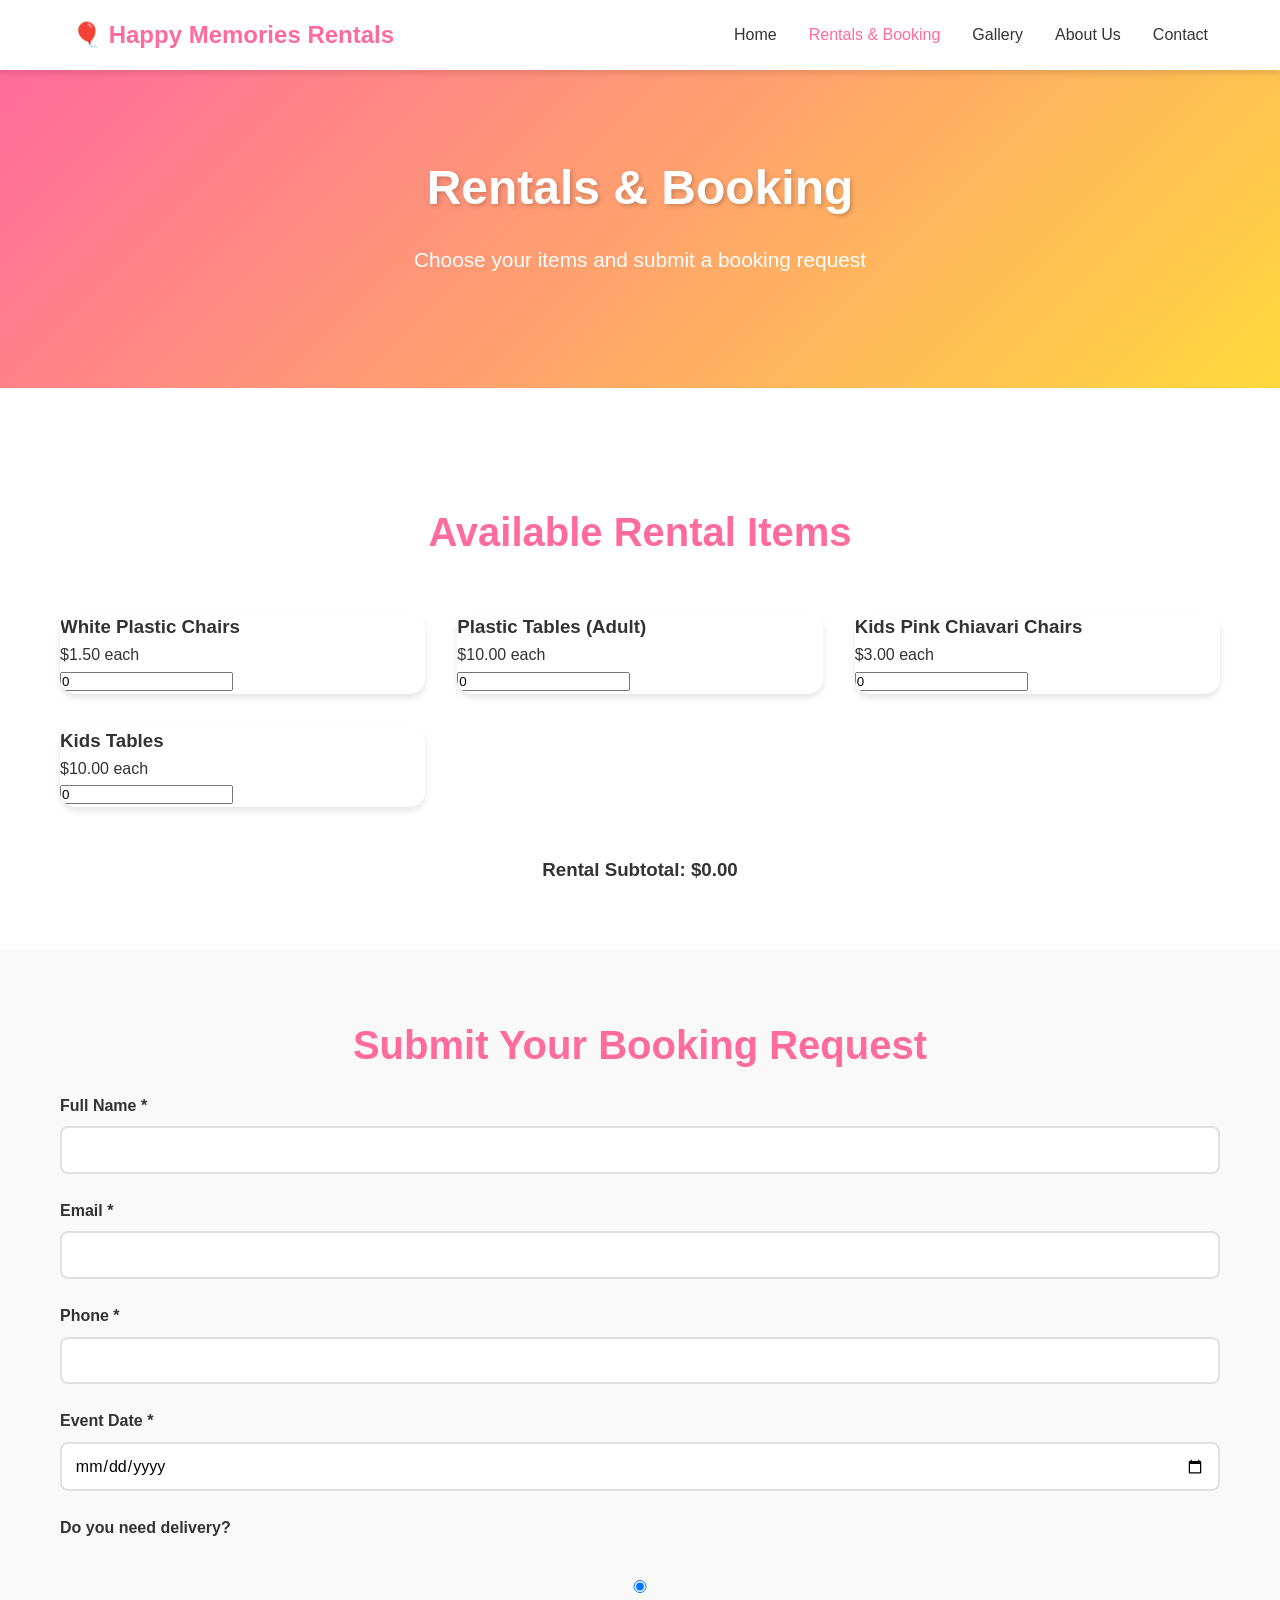
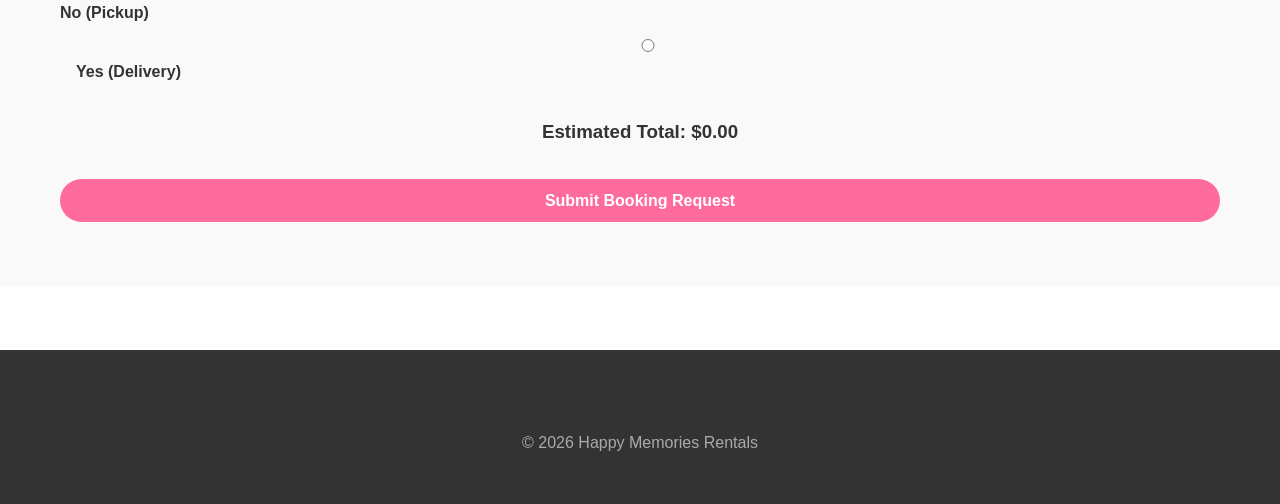
==== rentals.html @ ab078bb7 "Update main.js with delivery toggle and city estimate" ====
<!DOCTYPE html>
<html lang="en">
<head>
    <meta charset="UTF-8">
    <meta name="viewport" content="width=device-width, initial-scale=1.0">
    <meta name="description" content="Browse and book party rentals from Happy Memories Rentals.">
    <title>Rentals & Booking - Happy Memories Rentals</title>
    <link rel="stylesheet" href="assets/css/style.css">
</head>
<body>

<!-- Navigation -->
<nav>
    <div class="nav-container">
        <a href="index.html" class="logo">🎈 Happy Memories Rentals</a>
        <ul class="nav-menu">
            <li><a href="index.html">Home</a></li>
            <li><a href="rentals.html" class="active">Rentals & Booking</a></li>
            <li><a href="gallery.html">Gallery</a></li>
            <li><a href="about.html">About Us</a></li>
            <li><a href="contact.html">Contact</a></li>
        </ul>
    </div>
</nav>

<!-- Hero -->
<section class="hero">
    <div class="container">
        <h1>Rentals & Booking</h1>
        <p>Choose your items and submit a booking request</p>
    </div>
</section>

<!-- Rentals -->
<section class="section">
    <div class="container">
        <h2 class="section-title">Available Rental Items</h2>

        <div class="rental-grid">

            <div class="rental-item">
                <h3>White Plastic Chairs</h3>
                <p>$1.50 each</p>
                <input type="number" id="white-chairs" min="0" value="0">
            </div>

            <div class="rental-item">
                <h3>Plastic Tables (Adult)</h3>
                <p>$10.00 each</p>
                <input type="number" id="adult-tables" min="0" value="0">
            </div>

            <div class="rental-item">
                <h3>Kids Pink Chiavari Chairs</h3>
                <p>$3.00 each</p>
                <input type="number" id="kids-chairs" min="0" value="0">
            </div>

            <div class="rental-item">
                <h3>Kids Tables</h3>
                <p>$10.00 each</p>
                <input type="number" id="kids-tables" min="0" value="0">
            </div>

        </div>

        <h3 style="text-align:center;margin-top:2rem;">
            Rental Subtotal: <span id="totalPrice">$0.00</span>
        </h3>
    </div>
</section>

<!-- Booking Form -->
<section class="section" style="background:#f9f9f9;">
<div class="container">

<h2 class="section-title">Submit Your Booking Request</h2>

<div id="formMessage" class="form-message"></div>

<form id="bookingForm">

    <!-- Customer Info -->
    <div class="form-group">
        <label>Full Name *</label>
        <input type="text" name="name" required>
    </div>

    <div class="form-group">
        <label>Email *</label>
        <input type="email" name="email" required>
    </div>

    <div class="form-group">
        <label>Phone *</label>
        <input type="tel" name="phone" required>
    </div>

    <div class="form-group">
        <label>Event Date *</label>
        <input type="date" name="event-date" required>
    </div>

    <!-- DELIVERY TOGGLE -->
    <div class="form-group">
        <label>Do you need delivery?</label><br>
        <label>
            <input type="radio" name="deliveryOption" value="no" checked>
            No (Pickup)
        </label>
        <label style="margin-left:1rem;">
            <input type="radio" name="deliveryOption" value="yes">
            Yes (Delivery)
        </label>
    </div>

    <!-- DELIVERY SECTION -->
    <div id="deliverySection" style="display:none;">

        <div class="form-group">
            <label>Your City (distance estimate only)</label>
            <input
                type="text"
                id="customerCity"
                placeholder="Example: Chula Vista, CA"
            >
        </div>

        <p id="distanceEstimate" style="font-size:0.9rem;color:#666;">
            📍 Distance estimate will appear here
        </p>

        <p style="font-size:0.9rem;color:#666;">
            🚚 Delivery fee is calculated after review.
        </p>

    </div>

    <h3 style="text-align:center;margin:2rem 0;">
        Estimated Total:
        <span id="finalTotal">$0.00</span>
    </h3>

    <button type="submit" class="btn btn-secondary" style="width:100%;">
        Submit Booking Request
    </button>

</form>

</div>
</section>

<footer>
    <p style="text-align:center;">© 2026 Happy Memories Rentals</p>
</footer>

<script src="assets/js/main.js"></script>


</body>
</html>
---- assets/css/style.css ----
/* ========================================
   Happy Memories Rentals - Main Stylesheet
   ======================================== */

/* Root Variables - Easy to customize colors */
:root {
    --primary-color: #ff6b9d;
    --secondary-color: #ffd93d;
    --accent-color: #6bcf7f;
    --dark-text: #333333;
    --light-text: #666666;
    --background-light: #fff9f5;
    --white: #ffffff;
    --border-color: #e0e0e0;
    --success-color: #4caf50;
    --error-color: #f44336;
    --shadow: 0 4px 6px rgba(0, 0, 0, 0.1);
    --shadow-lg: 0 10px 30px rgba(0, 0, 0, 0.15);
}

/* Reset and Base Styles */
* {
    margin: 0;
    padding: 0;
    box-sizing: border-box;
}

body {
    font-family: 'Segoe UI', Tahoma, Geneva, Verdana, sans-serif;
    line-height: 1.6;
    color: var(--dark-text);
    background-color: var(--white);
}

/* Container */
.container {
    max-width: 1200px;
    margin: 0 auto;
    padding: 0 20px;
}

/* ========================================
   Navigation Bar
   ======================================== */
nav {
    background-color: var(--white);
    box-shadow: var(--shadow);
    position: sticky;
    top: 0;
    z-index: 1000;
}

.nav-container {
    display: flex;
    justify-content: space-between;
    align-items: center;
    padding: 1rem 2rem;
    max-width: 1200px;
    margin: 0 auto;
}

.logo {
    font-size: 1.5rem;
    font-weight: bold;
    color: var(--primary-color);
    text-decoration: none;
}

.nav-menu {
    display: flex;
    list-style: none;
    gap: 2rem;
}

.nav-menu a {
    text-decoration: none;
    color: var(--dark-text);
    font-weight: 500;
    transition: color 0.3s;
}

.nav-menu a:hover,
.nav-menu a.active {
    color: var(--primary-color);
}

/* Mobile Menu Toggle */
.menu-toggle {
    display: none;
    flex-direction: column;
    cursor: pointer;
}

.menu-toggle span {
    width: 25px;
    height: 3px;
    background-color: var(--dark-text);
    margin: 3px 0;
    transition: 0.3s;
}

/* ========================================
   Hero Section
   ======================================== */
.hero {
    background: linear-gradient(135deg, var(--primary-color) 0%, var(--secondary-color) 100%);
    color: var(--white);
    text-align: center;
    padding: 5rem 2rem;
    margin-bottom: 3rem;
}

.hero h1 {
    font-size: 3rem;
    margin-bottom: 1rem;
    text-shadow: 2px 2px 4px rgba(0, 0, 0, 0.2);
}

.hero p {
    font-size: 1.3rem;
    margin-bottom: 2rem;
    max-width: 700px;
    margin-left: auto;
    margin-right: auto;
}

.hero .tagline {
    font-style: italic;
    font-size: 1.1rem;
    margin-bottom: 2rem;
}

/* ========================================
   Buttons
   ======================================== */
.btn {
    display: inline-block;
    padding: 0.8rem 2rem;
    border-radius: 50px;
    text-decoration: none;
    font-weight: bold;
    transition: all 0.3s;
    cursor: pointer;
    border: none;
    font-size: 1rem;
}

.btn-primary {
    background-color: var(--white);
    color: var(--primary-color);
}

.btn-primary:hover {
    transform: translateY(-3px);
    box-shadow: var(--shadow-lg);
}

.btn-secondary {
    background-color: var(--primary-color);
    color: var(--white);
}

.btn-secondary:hover {
    background-color: #ff5288;
    transform: translateY(-3px);
}

/* ========================================
   Cards and Content Sections
   ======================================== */
.section {
    padding: 4rem 2rem;
}

.section-title {
    text-align: center;
    font-size: 2.5rem;
    margin-bottom: 1rem;
    color: var(--primary-color);
}

.section-description {
    text-align: center;
    font-size: 1.1rem;
    color: var(--light-text);
    margin-bottom: 3rem;
    max-width: 700px;
    margin-left: auto;
    margin-right: auto;
}

.card-grid {
    display: grid;
    grid-template-columns: repeat(auto-fit, minmax(300px, 1fr));
    gap: 2rem;
    margin-top: 2rem;
}

.card {
    background-color: var(--white);
    border-radius: 15px;
    padding: 2rem;
    box-shadow: var(--shadow);
    transition: transform 0.3s, box-shadow 0.3s;
}

.card:hover {
    transform: translateY(-5px);
    box-shadow: var(--shadow-lg);
}

.card h3 {
    color: var(--primary-color);
    margin-bottom: 1rem;
}

/* ========================================
   Rental Items
   ======================================== */
.rental-grid {
    display: grid;
    grid-template-columns: repeat(auto-fit, minmax(280px, 1fr));
    gap: 2rem;
    margin: 3rem 0;
}

.rental-item {
    background-color: var(--white);
    border-radius: 15px;
    overflow: hidden;
    box-shadow: var(--shadow);
    transition: transform 0.3s;
}

.rental-item:hover {
    transform: scale(1.02);
}

.rental-image {
    width: 100%;
    height: 250px;
    background: linear-gradient(135deg, #e0e0e0 0%, #f5f5f5 100%);
    display: flex;
    align-items: center;
    justify-content: center;
    font-size: 3rem;
    color: var(--light-text);
}

.rental-info {
    padding: 1.5rem;
}

.rental-info h3 {
    color: var(--dark-text);
    margin-bottom: 0.5rem;
}

.rental-price {
    color: var(--primary-color);
    font-size: 1.5rem;
    font-weight: bold;
    margin: 1rem 0;
}

.quantity-selector {
    display: flex;
    align-items: center;
    gap: 1rem;
    margin-top: 1rem;
}

.quantity-selector label {
    font-weight: 500;
}

.quantity-selector input {
    width: 80px;
    padding: 0.5rem;
    border: 2px solid var(--border-color);
    border-radius: 8px;
    font-size: 1rem;
}

/* ========================================
   Forms
   ======================================== */
.form-container {
    max-width: 600px;
    margin: 3rem auto;
    background-color: var(--white);
    padding: 2rem;
    border-radius: 15px;
    box-shadow: var(--shadow);
}

.form-group {
    margin-bottom: 1.5rem;
}

.form-group label {
    display: block;
    margin-bottom: 0.5rem;
    font-weight: 600;
    color: var(--dark-text);
}

.form-group input,
.form-group textarea,
.form-group select {
    width: 100%;
    padding: 0.8rem;
    border: 2px solid var(--border-color);
    border-radius: 8px;
    font-size: 1rem;
    font-family: inherit;
    transition: border-color 0.3s;
}

.form-group input:focus,
.form-group textarea:focus,
.form-group select:focus {
    outline: none;
    border-color: var(--primary-color);
}

.form-group textarea {
    resize: vertical;
    min-height: 120px;
}

/* Form Messages */
.form-message {
    padding: 1rem;
    border-radius: 8px;
    margin-bottom: 1rem;
    display: none;
}

.form-message.show {
    display: block;
}

.form-message.success {
    background-color: #e8f5e9;
    color: var(--success-color);
    border: 2px solid var(--success-color);
}

.form-message.error {
    background-color: #ffebee;
    color: var(--error-color);
    border: 2px solid var(--error-color);
}

/* ========================================
   Gallery
   ======================================== */
.gallery-grid {
    display: grid;
    grid-template-columns: repeat(auto-fit, minmax(300px, 1fr));
    gap: 1.5rem;
    margin: 3rem 0;
}

.gallery-item {
    position: relative;
    overflow: hidden;
    border-radius: 15px;
    box-shadow: var(--shadow);
    cursor: pointer;
    transition: transform 0.3s;
}

.gallery-item:hover {
    transform: scale(1.05);
}

.gallery-item img {
    width: 100%;
    height: 300px;
    object-fit: cover;
    background: linear-gradient(135deg, #e0e0e0 0%, #f5f5f5 100%);
    display: flex;
    align-items: center;
    justify-content: center;
}

.gallery-caption {
    position: absolute;
    bottom: 0;
    left: 0;
    right: 0;
    background: linear-gradient(to top, rgba(0, 0, 0, 0.8), transparent);
    color: var(--white);
    padding: 1.5rem 1rem 1rem;
    text-align: center;
    font-weight: 500;
}

/* Placeholder for gallery images */
.gallery-placeholder {
    width: 100%;
    height: 300px;
    background: linear-gradient(135deg, var(--primary-color) 0%, var(--secondary-color) 100%);
    display: flex;
    align-items: center;
    justify-content: center;
    font-size: 3rem;
    color: var(--white);
}

/* ========================================
   Footer
   ======================================== */
footer {
    background-color: var(--dark-text);
    color: var(--white);
    text-align: center;
    padding: 3rem 2rem;
    margin-top: 4rem;
}

.footer-content {
    max-width: 1200px;
    margin: 0 auto;
}

.social-links {
    display: flex;
    justify-content: center;
    gap: 2rem;
    margin: 2rem 0;
}

.social-links a {
    color: var(--white);
    font-size: 2rem;
    transition: color 0.3s;
}

.social-links a:hover {
    color: var(--primary-color);
}

footer p {
    margin-top: 2rem;
    color: #aaa;
}

/* ========================================
   Contact Info
   ======================================== */
.contact-info {
    background-color: var(--background-light);
    padding: 2rem;
    border-radius: 15px;
    margin-bottom: 2rem;
}

.contact-info h3 {
    color: var(--primary-color);
    margin-bottom: 1rem;
}

.contact-info p {
    margin: 0.5rem 0;
}

.contact-info a {
    color: var(--primary-color);
    text-decoration: none;
}

.contact-info a:hover {
    text-decoration: underline;
}

/* ========================================
   About Section
   ======================================== */
.about-content {
    max-width: 800px;
    margin: 0 auto;
    padding: 2rem;
    line-height: 1.8;
}

.about-content h2 {
    color: var(--primary-color);
    margin-top: 2rem;
    margin-bottom: 1rem;
}

.about-content p {
    margin-bottom: 1.5rem;
    font-size: 1.1rem;
}

/* ========================================
   Responsive Design
   ======================================== */

/* Tablets */
@media (max-width: 768px) {
    .nav-menu {
        position: fixed;
        left: -100%;
        top: 70px;
        flex-direction: column;
        background-color: var(--white);
        width: 100%;
        text-align: center;
        transition: 0.3s;
        box-shadow: var(--shadow);
        padding: 2rem 0;
    }

    .nav-menu.active {
        left: 0;
    }

    .menu-toggle {
        display: flex;
    }

    .hero h1 {
        font-size: 2rem;
    }

    .hero p {
        font-size: 1.1rem;
    }

    .section-title {
        font-size: 2rem;
    }

    .card-grid,
    .rental-grid,
    .gallery-grid {
        grid-template-columns: 1fr;
    }
}

/* Mobile */
@media (max-width: 480px) {
    .nav-container {
        padding: 1rem;
    }

    .hero {
        padding: 3rem 1rem;
    }

    .hero h1 {
        font-size: 1.5rem;
    }

    .hero p {
        font-size: 1rem;
    }

    .section {
        padding: 2rem 1rem;
    }

    .form-container {
        padding: 1.5rem;
    }

    .btn {
        padding: 0.6rem 1.5rem;
        font-size: 0.9rem;
    }
}

/* ========================================
   Utility Classes
   ======================================== */
.text-center {
    text-align: center;
}

.mt-1 { margin-top: 1rem; }
.mt-2 { margin-top: 2rem; }
.mt-3 { margin-top: 3rem; }

.mb-1 { margin-bottom: 1rem; }
.mb-2 { margin-bottom: 2rem; }
.mb-3 { margin-bottom: 3rem; }

.hidden {
    display: none;
}
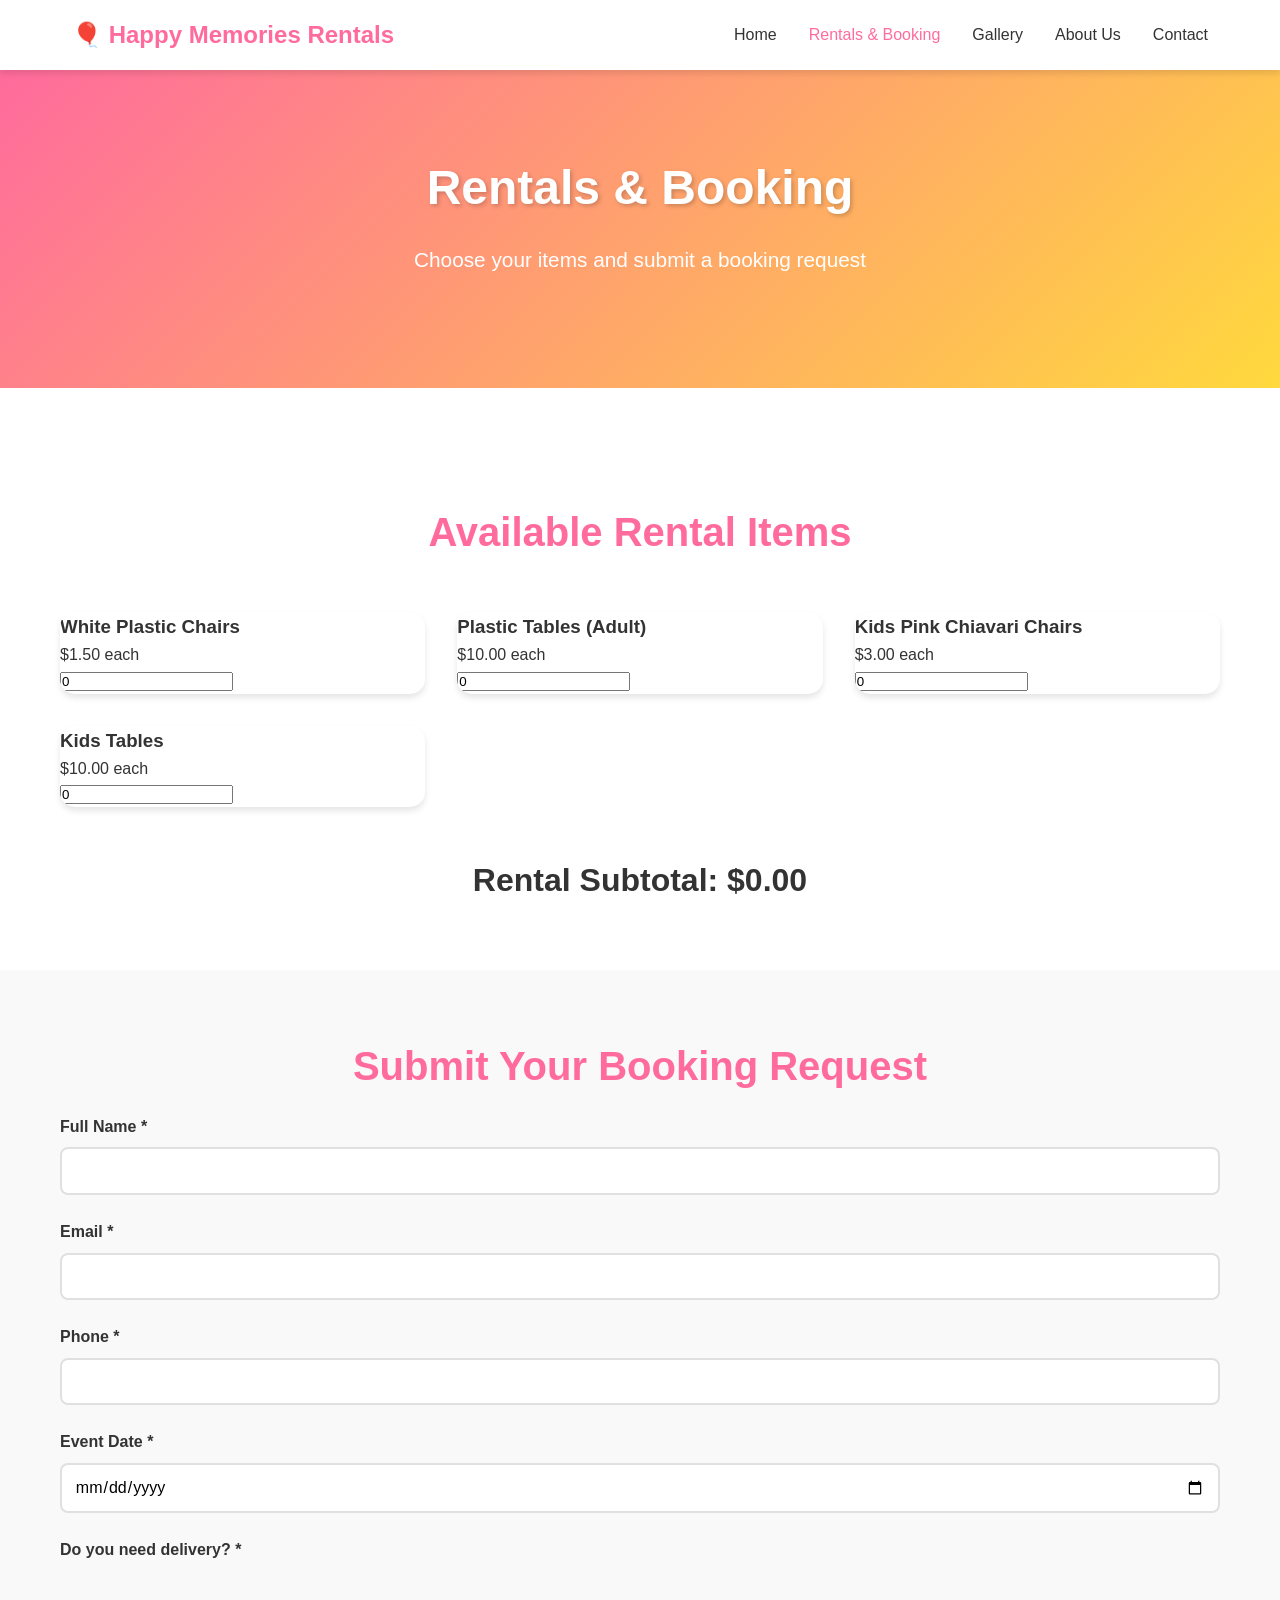
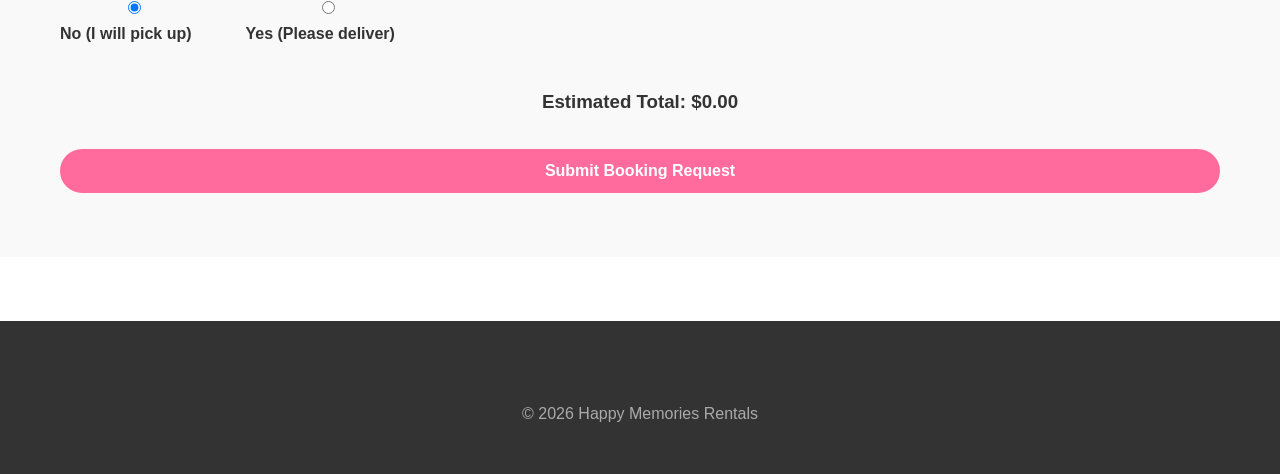
==== commit 847dc636: "Delivery buttons" ====
--- a/rentals.html
+++ b/rentals.html
@@ -64,9 +64,9 @@
 
         </div>
 
-        <h3 style="text-align:center;margin-top:2rem;">
+        <h2 style="text-align:center;margin-top:2rem;font-size:2rem;">
             Rental Subtotal: <span id="totalPrice">$0.00</span>
-        </h3>
+        </h2>
     </div>
 </section>
 
@@ -75,6 +75,16 @@
 <div class="container">
 
 <h2 class="section-title">Submit Your Booking Request</h2>
+
+<!-- Selected Items Summary -->
+<div id="selectedItemsSummary" style="background:white;padding:1.5rem;border-radius:8px;margin-bottom:2rem;display:none;">
+    <h3 style="margin-top:0;color:#e74c3c;">Your Selected Items:</h3>
+    <ul id="selectedItemsList" style="list-style:none;padding:0;margin:1rem 0;">
+    </ul>
+    <div style="border-top:2px solid #e74c3c;padding-top:1rem;margin-top:1rem;">
+        <h3 style="margin:0;font-size:1.5rem;">Total: <span id="summaryTotal">$0.00</span></h3>
+    </div>
+</div>
 
 <div id="formMessage" class="form-message"></div>
 
@@ -101,16 +111,16 @@
         <input type="date" name="event-date" required>
     </div>
 
-    <!-- DELIVERY TOGGLE -->
+    <!-- DELIVERY YES/NO -->
     <div class="form-group">
-        <label>Do you need delivery?</label><br>
-        <label>
+        <label>Do you need delivery? *</label><br>
+        <label style="display:inline-block;margin-right:2rem;">
             <input type="radio" name="deliveryOption" value="no" checked>
-            No (Pickup)
+            No (I will pick up)
         </label>
-        <label style="margin-left:1rem;">
+        <label style="display:inline-block;">
             <input type="radio" name="deliveryOption" value="yes">
-            Yes (Delivery)
+            Yes (Please deliver)
         </label>
     </div>
 
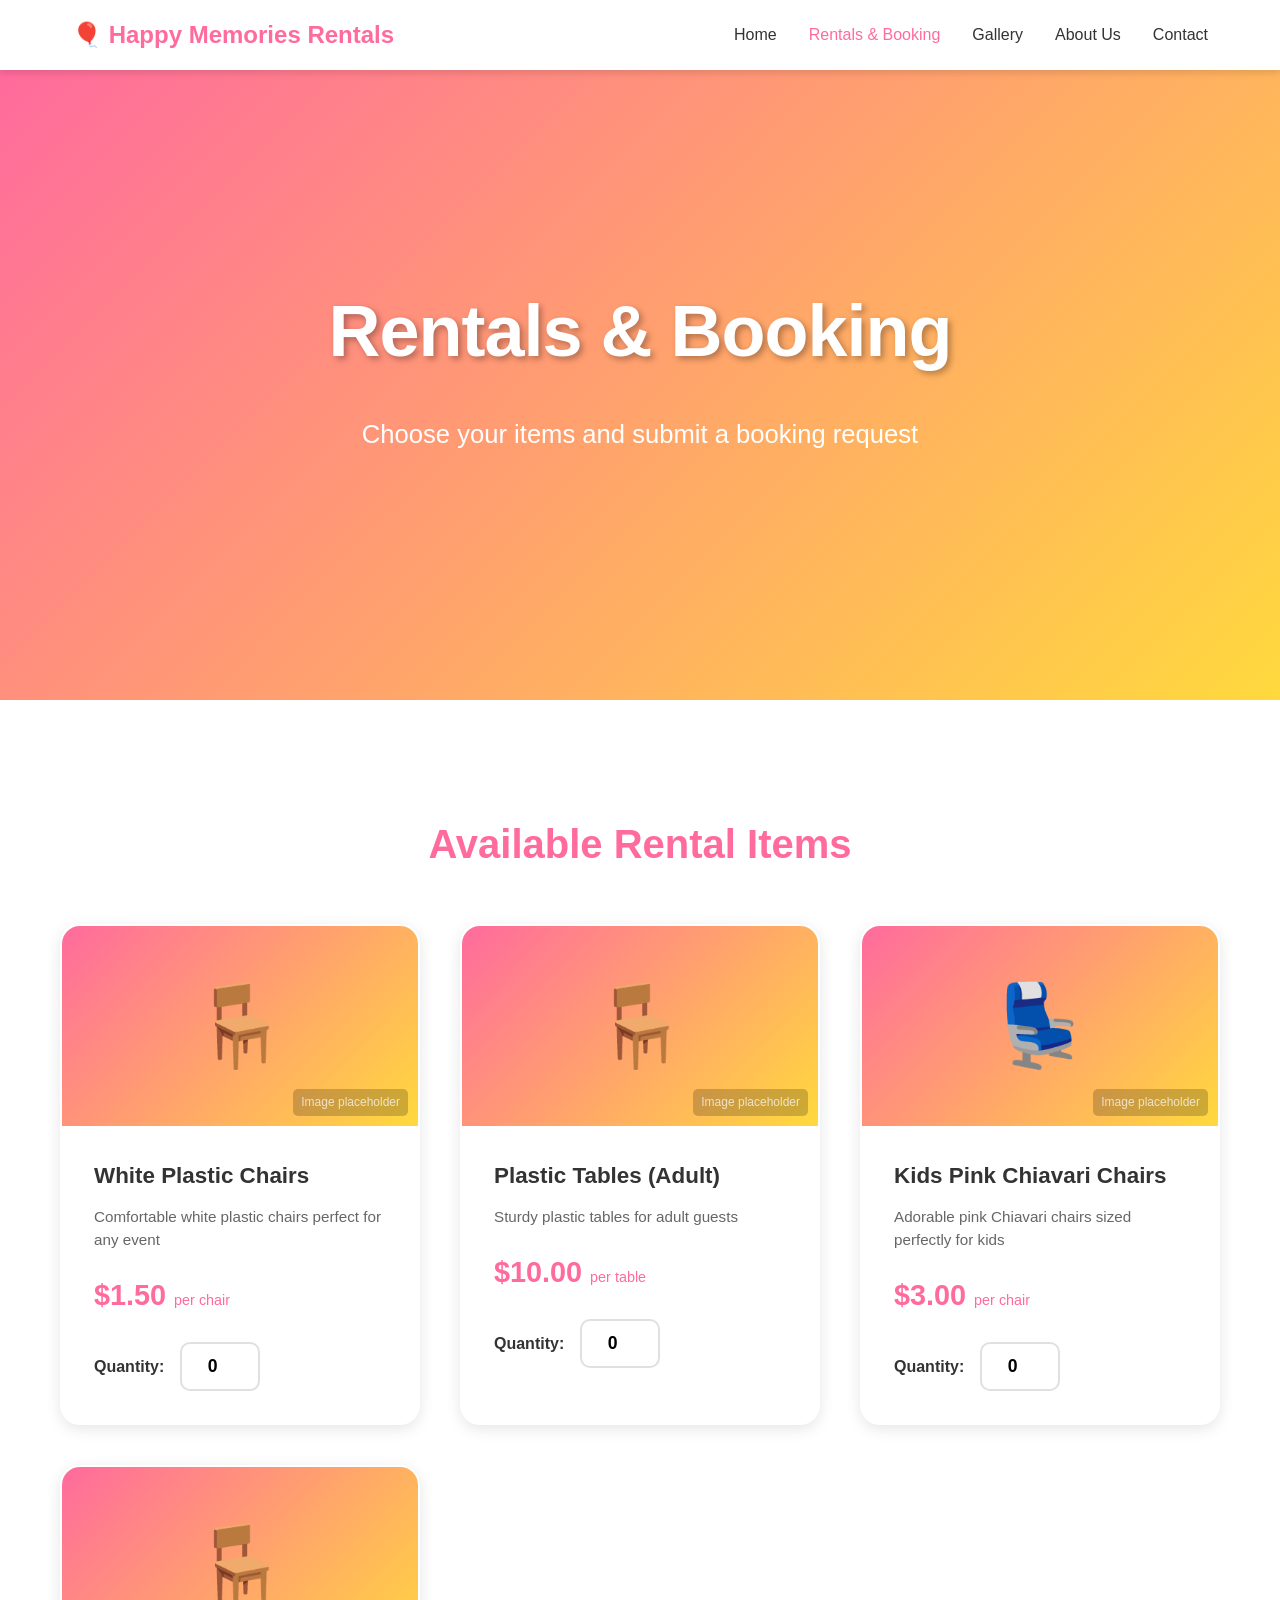
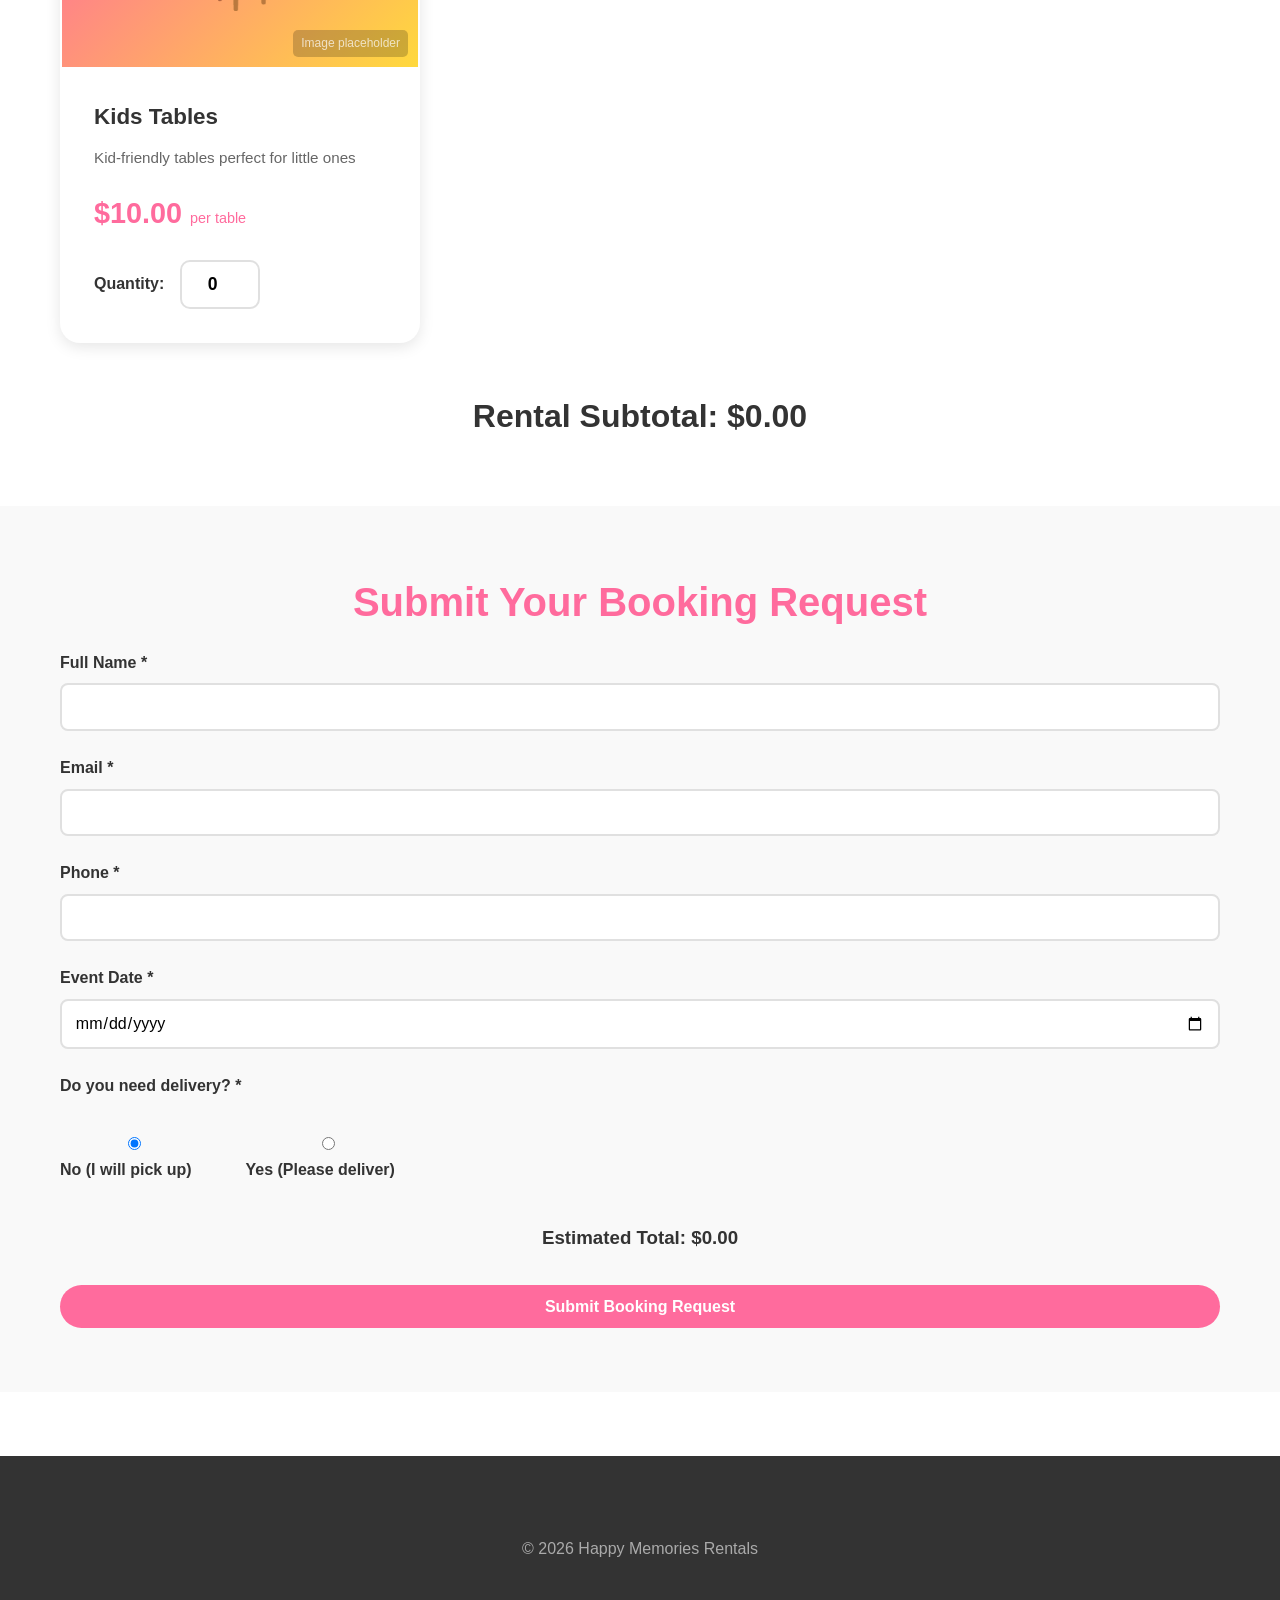
==== commit 3b8a442e: "Changed checkout button/Home page" ====
--- a/rentals.html
+++ b/rentals.html
@@ -39,27 +39,63 @@
         <div class="rental-grid">
 
             <div class="rental-item">
-                <h3>White Plastic Chairs</h3>
-                <p>$1.50 each</p>
-                <input type="number" id="white-chairs" min="0" value="0">
-            </div>
-
-            <div class="rental-item">
-                <h3>Plastic Tables (Adult)</h3>
-                <p>$10.00 each</p>
-                <input type="number" id="adult-tables" min="0" value="0">
-            </div>
-
-            <div class="rental-item">
-                <h3>Kids Pink Chiavari Chairs</h3>
-                <p>$3.00 each</p>
-                <input type="number" id="kids-chairs" min="0" value="0">
-            </div>
-
-            <div class="rental-item">
-                <h3>Kids Tables</h3>
-                <p>$10.00 each</p>
-                <input type="number" id="kids-tables" min="0" value="0">
+                <div class="rental-image">
+                    <span>🪑</span>
+                </div>
+                <div class="rental-info">
+                    <h3>White Plastic Chairs</h3>
+                    <p class="rental-description">Comfortable white plastic chairs perfect for any event</p>
+                    <div class="rental-price">$1.50 <span style="font-size:0.9rem;font-weight:normal;">per chair</span></div>
+                    <div class="quantity-selector">
+                        <label for="white-chairs">Quantity:</label>
+                        <input type="number" id="white-chairs" min="0" value="0">
+                    </div>
+                </div>
+            </div>
+
+            <div class="rental-item">
+                <div class="rental-image">
+                    <span>🪑</span>
+                </div>
+                <div class="rental-info">
+                    <h3>Plastic Tables (Adult)</h3>
+                    <p class="rental-description">Sturdy plastic tables for adult guests</p>
+                    <div class="rental-price">$10.00 <span style="font-size:0.9rem;font-weight:normal;">per table</span></div>
+                    <div class="quantity-selector">
+                        <label for="adult-tables">Quantity:</label>
+                        <input type="number" id="adult-tables" min="0" value="0">
+                    </div>
+                </div>
+            </div>
+
+            <div class="rental-item">
+                <div class="rental-image">
+                    <span>💺</span>
+                </div>
+                <div class="rental-info">
+                    <h3>Kids Pink Chiavari Chairs</h3>
+                    <p class="rental-description">Adorable pink Chiavari chairs sized perfectly for kids</p>
+                    <div class="rental-price">$3.00 <span style="font-size:0.9rem;font-weight:normal;">per chair</span></div>
+                    <div class="quantity-selector">
+                        <label for="kids-chairs">Quantity:</label>
+                        <input type="number" id="kids-chairs" min="0" value="0">
+                    </div>
+                </div>
+            </div>
+
+            <div class="rental-item">
+                <div class="rental-image">
+                    <span>🪑</span>
+                </div>
+                <div class="rental-info">
+                    <h3>Kids Tables</h3>
+                    <p class="rental-description">Kid-friendly tables perfect for little ones</p>
+                    <div class="rental-price">$10.00 <span style="font-size:0.9rem;font-weight:normal;">per table</span></div>
+                    <div class="quantity-selector">
+                        <label for="kids-tables">Quantity:</label>
+                        <input type="number" id="kids-tables" min="0" value="0">
+                    </div>
+                </div>
             </div>
 
         </div>
--- a/assets/css/style.css
+++ b/assets/css/style.css
@@ -106,28 +106,36 @@
     background: linear-gradient(135deg, var(--primary-color) 0%, var(--secondary-color) 100%);
     color: var(--white);
     text-align: center;
-    padding: 5rem 2rem;
+    padding: 8rem 2rem;
     margin-bottom: 3rem;
+    min-height: 70vh;
+    display: flex;
+    align-items: center;
+    justify-content: center;
 }
 
 .hero h1 {
-    font-size: 3rem;
-    margin-bottom: 1rem;
-    text-shadow: 2px 2px 4px rgba(0, 0, 0, 0.2);
+    font-size: 4.5rem;
+    margin-bottom: 1.5rem;
+    text-shadow: 3px 3px 6px rgba(0, 0, 0, 0.3);
+    font-weight: 800;
+    letter-spacing: -1px;
 }
 
 .hero p {
-    font-size: 1.3rem;
-    margin-bottom: 2rem;
-    max-width: 700px;
+    font-size: 1.6rem;
+    margin-bottom: 2.5rem;
+    max-width: 800px;
     margin-left: auto;
     margin-right: auto;
+    line-height: 1.7;
 }
 
 .hero .tagline {
     font-style: italic;
-    font-size: 1.1rem;
-    margin-bottom: 2rem;
+    font-size: 1.8rem;
+    margin-bottom: 2.5rem;
+    font-weight: 300;
 }
 
 /* ========================================
@@ -148,11 +156,19 @@
 .btn-primary {
     background-color: var(--white);
     color: var(--primary-color);
+    padding: 1.5rem 4rem;
+    font-size: 1.5rem;
+    font-weight: 800;
+    box-shadow: 0 6px 20px rgba(0, 0, 0, 0.2);
+    text-transform: uppercase;
+    letter-spacing: 1px;
 }
 
 .btn-primary:hover {
-    transform: translateY(-3px);
-    box-shadow: var(--shadow-lg);
+    transform: translateY(-5px);
+    box-shadow: 0 10px 30px rgba(0, 0, 0, 0.3);
+    background-color: var(--secondary-color);
+    color: var(--dark-text);
 }
 
 .btn-secondary {
@@ -219,67 +235,102 @@
    ======================================== */
 .rental-grid {
     display: grid;
-    grid-template-columns: repeat(auto-fit, minmax(280px, 1fr));
-    gap: 2rem;
+    grid-template-columns: repeat(auto-fit, minmax(320px, 1fr));
+    gap: 2.5rem;
     margin: 3rem 0;
 }
 
 .rental-item {
     background-color: var(--white);
-    border-radius: 15px;
+    border-radius: 20px;
     overflow: hidden;
-    box-shadow: var(--shadow);
-    transition: transform 0.3s;
+    box-shadow: 0 4px 15px rgba(0, 0, 0, 0.1);
+    transition: all 0.3s ease;
+    border: 2px solid transparent;
 }
 
 .rental-item:hover {
-    transform: scale(1.02);
+    transform: translateY(-8px);
+    box-shadow: 0 8px 25px rgba(255, 107, 157, 0.2);
+    border-color: var(--primary-color);
 }
 
 .rental-image {
     width: 100%;
-    height: 250px;
-    background: linear-gradient(135deg, #e0e0e0 0%, #f5f5f5 100%);
+    height: 200px;
+    background: linear-gradient(135deg, var(--primary-color) 0%, var(--secondary-color) 100%);
     display: flex;
     align-items: center;
     justify-content: center;
-    font-size: 3rem;
-    color: var(--light-text);
+    font-size: 5rem;
+    position: relative;
+}
+
+.rental-image::after {
+    content: 'Image placeholder';
+    position: absolute;
+    bottom: 10px;
+    right: 10px;
+    font-size: 0.75rem;
+    color: rgba(255, 255, 255, 0.7);
+    background: rgba(0, 0, 0, 0.2);
+    padding: 0.25rem 0.5rem;
+    border-radius: 5px;
 }
 
 .rental-info {
-    padding: 1.5rem;
+    padding: 2rem;
 }
 
 .rental-info h3 {
     color: var(--dark-text);
-    margin-bottom: 0.5rem;
+    margin-bottom: 0.75rem;
+    font-size: 1.4rem;
+}
+
+.rental-description {
+    color: var(--light-text);
+    font-size: 0.95rem;
+    margin-bottom: 1rem;
+    line-height: 1.5;
 }
 
 .rental-price {
     color: var(--primary-color);
-    font-size: 1.5rem;
+    font-size: 1.8rem;
     font-weight: bold;
-    margin: 1rem 0;
+    margin: 1.25rem 0;
+    display: block;
 }
 
 .quantity-selector {
     display: flex;
     align-items: center;
     gap: 1rem;
-    margin-top: 1rem;
+    margin-top: 1.5rem;
 }
 
 .quantity-selector label {
-    font-weight: 500;
+    font-weight: 600;
+    color: var(--dark-text);
+    font-size: 1rem;
 }
 
 .quantity-selector input {
     width: 80px;
-    padding: 0.5rem;
+    padding: 0.75rem;
     border: 2px solid var(--border-color);
-    border-radius: 8px;
-    font-size: 1rem;
+    border-radius: 10px;
+    text-align: center;
+    font-size: 1.1rem;
+    font-weight: 600;
+    transition: all 0.3s;
+}
+
+.quantity-selector input:focus {
+    outline: none;
+    border-color: var(--primary-color);
+    box-shadow: 0 0 0 3px rgba(255, 107, 157, 0.1);
 }
 
 /* ========================================
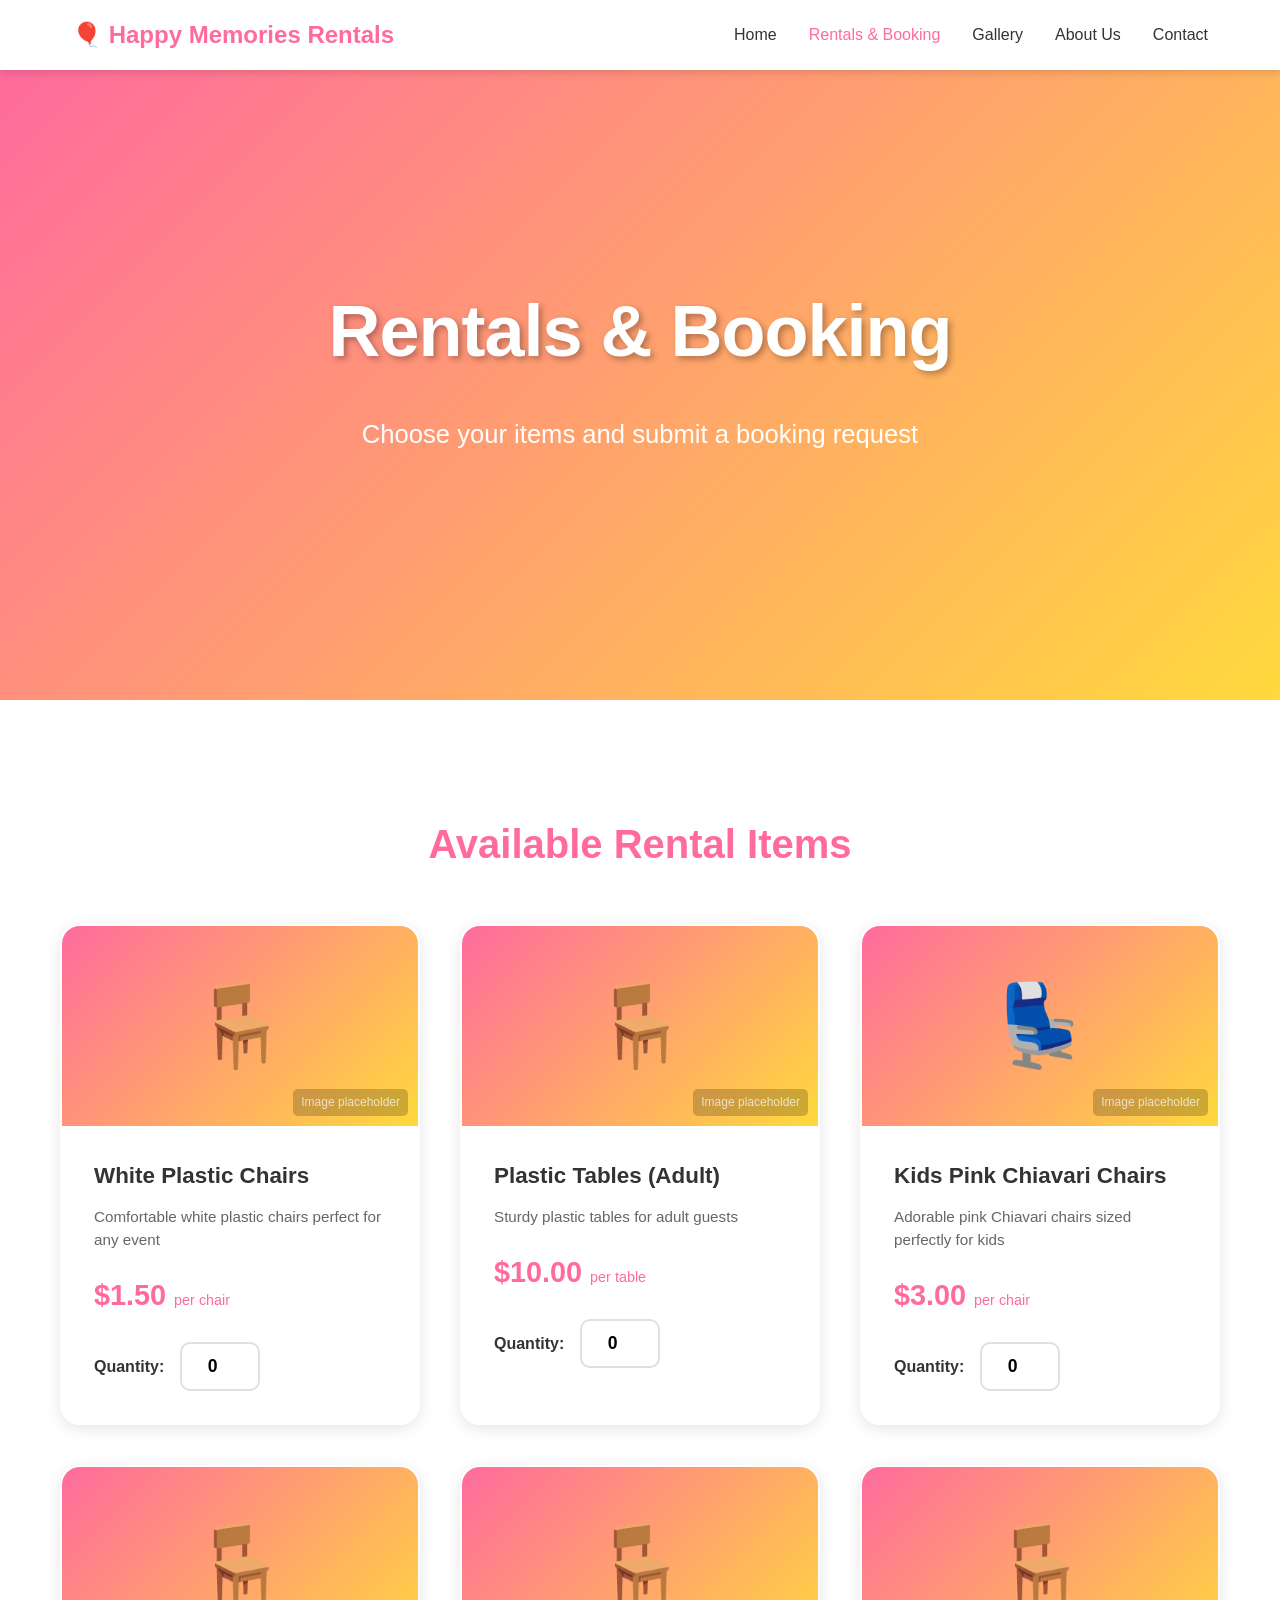
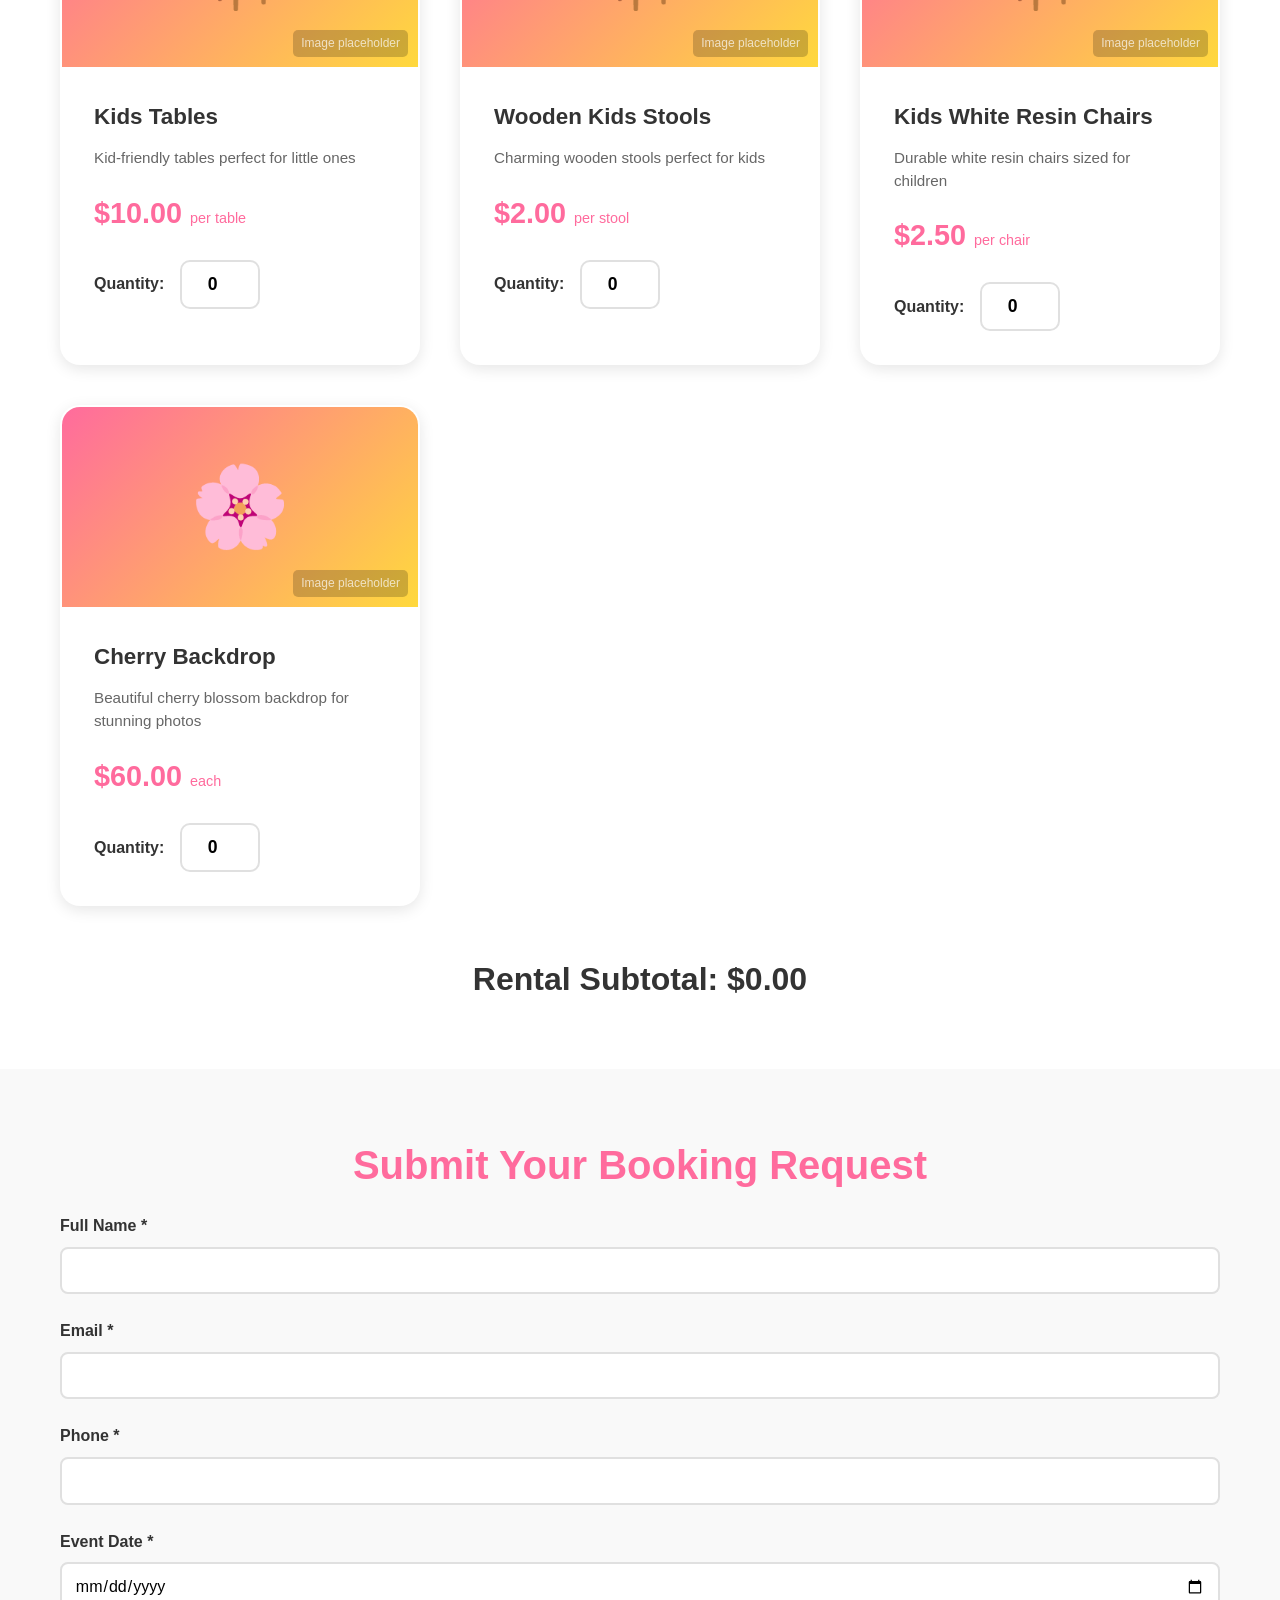
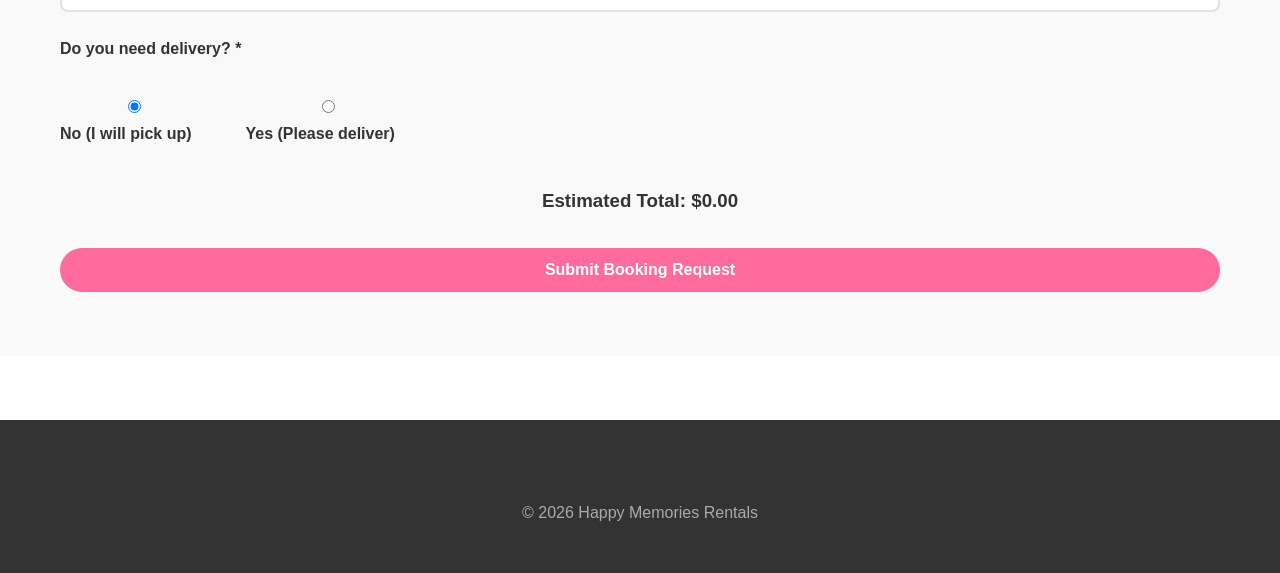
==== commit ffec0a8d: "added more rental items/ Delivery update" ====
--- a/rentals.html
+++ b/rentals.html
@@ -48,7 +48,7 @@
                     <div class="rental-price">$1.50 <span style="font-size:0.9rem;font-weight:normal;">per chair</span></div>
                     <div class="quantity-selector">
                         <label for="white-chairs">Quantity:</label>
-                        <input type="number" id="white-chairs" min="0" value="0">
+                        <input type="number" id="white-chairs" min="0" max="40" value="0">
                     </div>
                 </div>
             </div>
@@ -63,7 +63,7 @@
                     <div class="rental-price">$10.00 <span style="font-size:0.9rem;font-weight:normal;">per table</span></div>
                     <div class="quantity-selector">
                         <label for="adult-tables">Quantity:</label>
-                        <input type="number" id="adult-tables" min="0" value="0">
+                        <input type="number" id="adult-tables" min="0" max="8" value="0">
                     </div>
                 </div>
             </div>
@@ -78,7 +78,7 @@
                     <div class="rental-price">$3.00 <span style="font-size:0.9rem;font-weight:normal;">per chair</span></div>
                     <div class="quantity-selector">
                         <label for="kids-chairs">Quantity:</label>
-                        <input type="number" id="kids-chairs" min="0" value="0">
+                        <input type="number" id="kids-chairs" min="0" max="20" value="0">
                     </div>
                 </div>
             </div>
@@ -93,7 +93,52 @@
                     <div class="rental-price">$10.00 <span style="font-size:0.9rem;font-weight:normal;">per table</span></div>
                     <div class="quantity-selector">
                         <label for="kids-tables">Quantity:</label>
-                        <input type="number" id="kids-tables" min="0" value="0">
+                        <input type="number" id="kids-tables" min="0" max="4" value="0">
+                    </div>
+                </div>
+            </div>
+
+            <div class="rental-item">
+                <div class="rental-image">
+                    <span>🪑</span>
+                </div>
+                <div class="rental-info">
+                    <h3>Wooden Kids Stools</h3>
+                    <p class="rental-description">Charming wooden stools perfect for kids</p>
+                    <div class="rental-price">$2.00 <span style="font-size:0.9rem;font-weight:normal;">per stool</span></div>
+                    <div class="quantity-selector">
+                        <label for="wooden-stools">Quantity:</label>
+                        <input type="number" id="wooden-stools" min="0" max="12" value="0">
+                    </div>
+                </div>
+            </div>
+
+            <div class="rental-item">
+                <div class="rental-image">
+                    <span>🪑</span>
+                </div>
+                <div class="rental-info">
+                    <h3>Kids White Resin Chairs</h3>
+                    <p class="rental-description">Durable white resin chairs sized for children</p>
+                    <div class="rental-price">$2.50 <span style="font-size:0.9rem;font-weight:normal;">per chair</span></div>
+                    <div class="quantity-selector">
+                        <label for="white-resin-chairs">Quantity:</label>
+                        <input type="number" id="white-resin-chairs" min="0" max="20" value="0">
+                    </div>
+                </div>
+            </div>
+
+            <div class="rental-item">
+                <div class="rental-image">
+                    <span>🌸</span>
+                </div>
+                <div class="rental-info">
+                    <h3>Cherry Backdrop</h3>
+                    <p class="rental-description">Beautiful cherry blossom backdrop for stunning photos</p>
+                    <div class="rental-price">$60.00 <span style="font-size:0.9rem;font-weight:normal;">each</span></div>
+                    <div class="quantity-selector">
+                        <label for="cherry-backdrop">Quantity:</label>
+                        <input type="number" id="cherry-backdrop" min="0" max="1" value="0">
                     </div>
                 </div>
             </div>
@@ -163,22 +208,31 @@
     <!-- DELIVERY SECTION -->
     <div id="deliverySection" style="display:none;">
 
+        <div style="background:#fff3cd;border:3px solid #ffc107;border-radius:12px;padding:1.5rem;margin:1rem 0;box-shadow:0 4px 10px rgba(255,193,7,0.2);">
+            <h3 style="color:#856404;margin:0 0 1rem 0;font-size:1.3rem;display:flex;align-items:center;gap:0.5rem;">
+                🚚 <span>Delivery Fee Information</span>
+            </h3>
+            <p style="color:#856404;font-size:1.1rem;font-weight:600;margin:0;line-height:1.6;">
+                We charge <strong style="font-size:1.3rem;color:#d39e00;">$2.00 per mile</strong> for delivery service.
+            </p>
+            <p style="color:#856404;font-size:0.95rem;margin:0.75rem 0 0 0;">
+                The delivery fee will be calculated based on the distance from our location in Imperial Beach to your event address. We will confirm the exact fee after reviewing your booking request.
+            </p>
+        </div>
+
         <div class="form-group">
-            <label>Your City (distance estimate only)</label>
+            <label>Event/Party Address *</label>
             <input
                 type="text"
-                id="customerCity"
-                placeholder="Example: Chula Vista, CA"
+                name="eventAddress"
+                id="eventAddress"
+                placeholder="Enter the full address for delivery"
+                required
             >
+            <small style="color:#666;font-size:0.9rem;display:block;margin-top:0.5rem;">
+                📍 Please include street address, city, state, and ZIP code
+            </small>
         </div>
-
-        <p id="distanceEstimate" style="font-size:0.9rem;color:#666;">
-            📍 Distance estimate will appear here
-        </p>
-
-        <p style="font-size:0.9rem;color:#666;">
-            🚚 Delivery fee is calculated after review.
-        </p>
 
     </div>
 
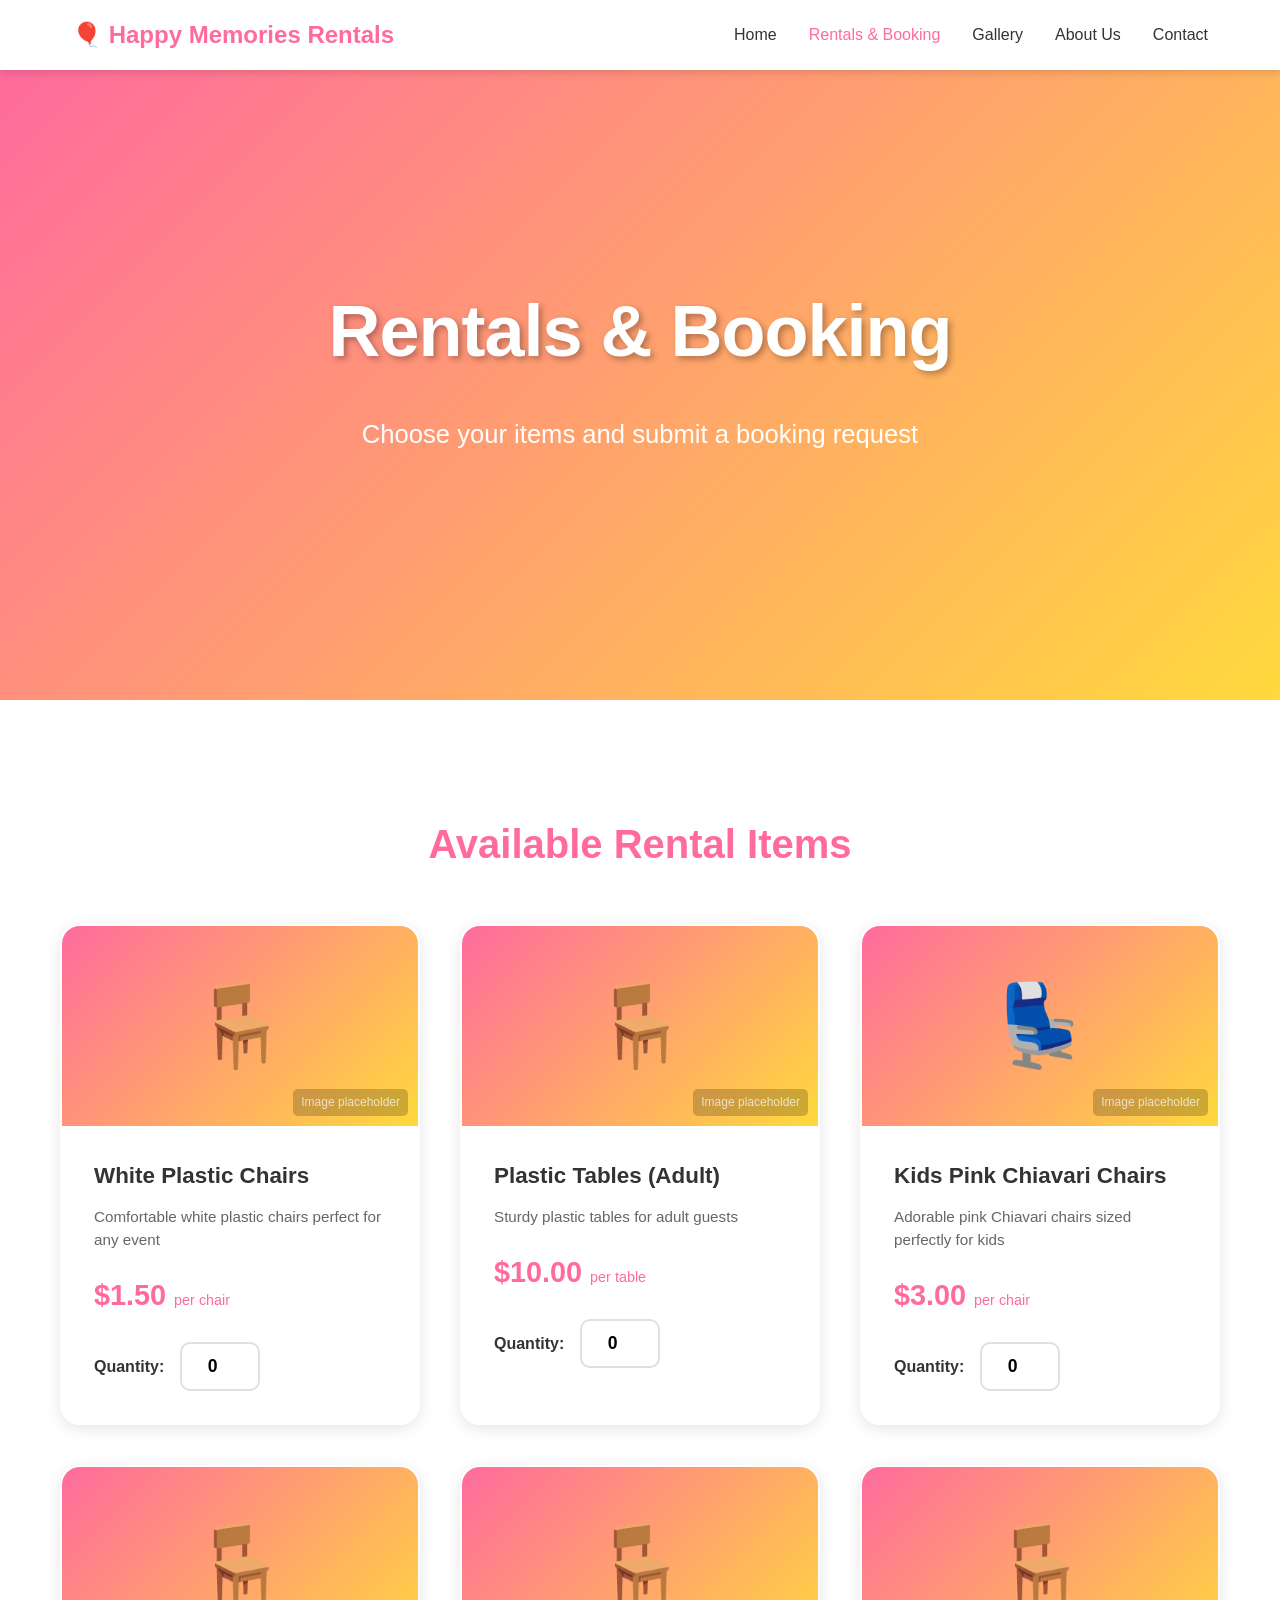
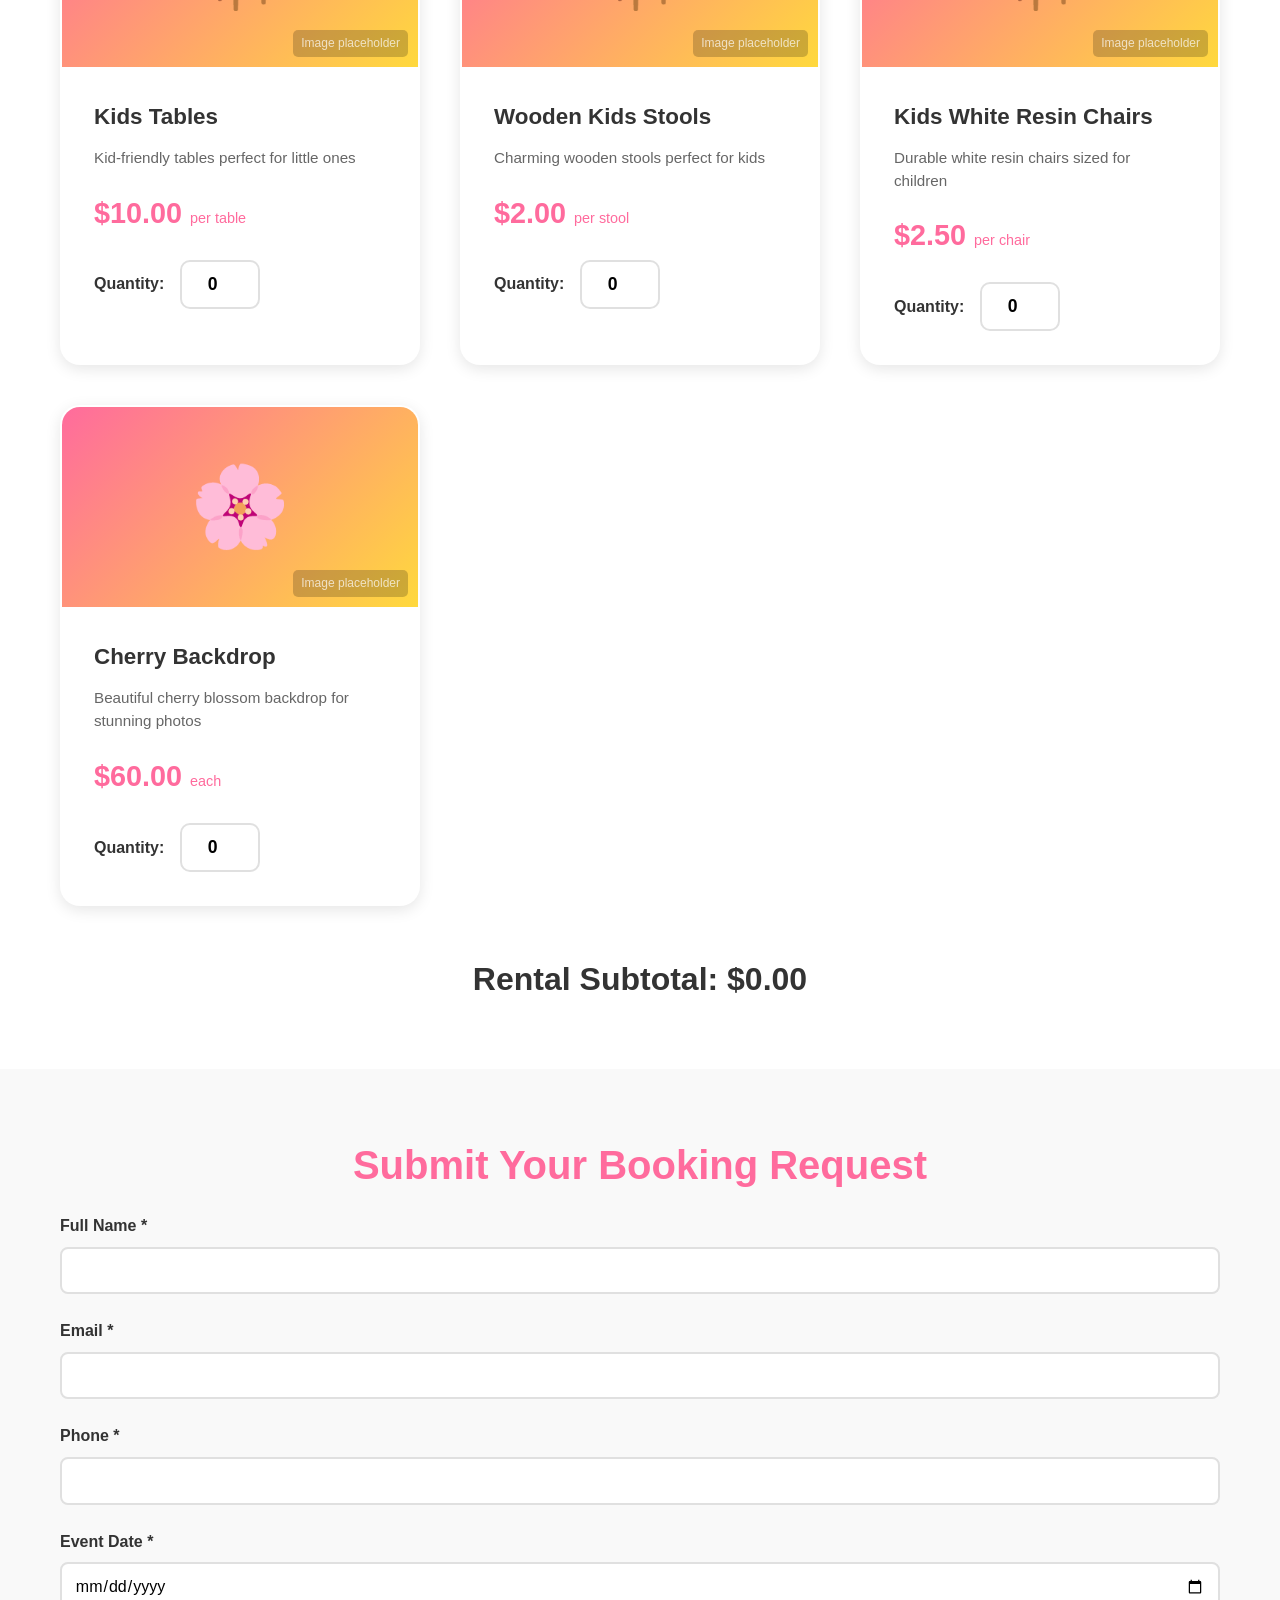
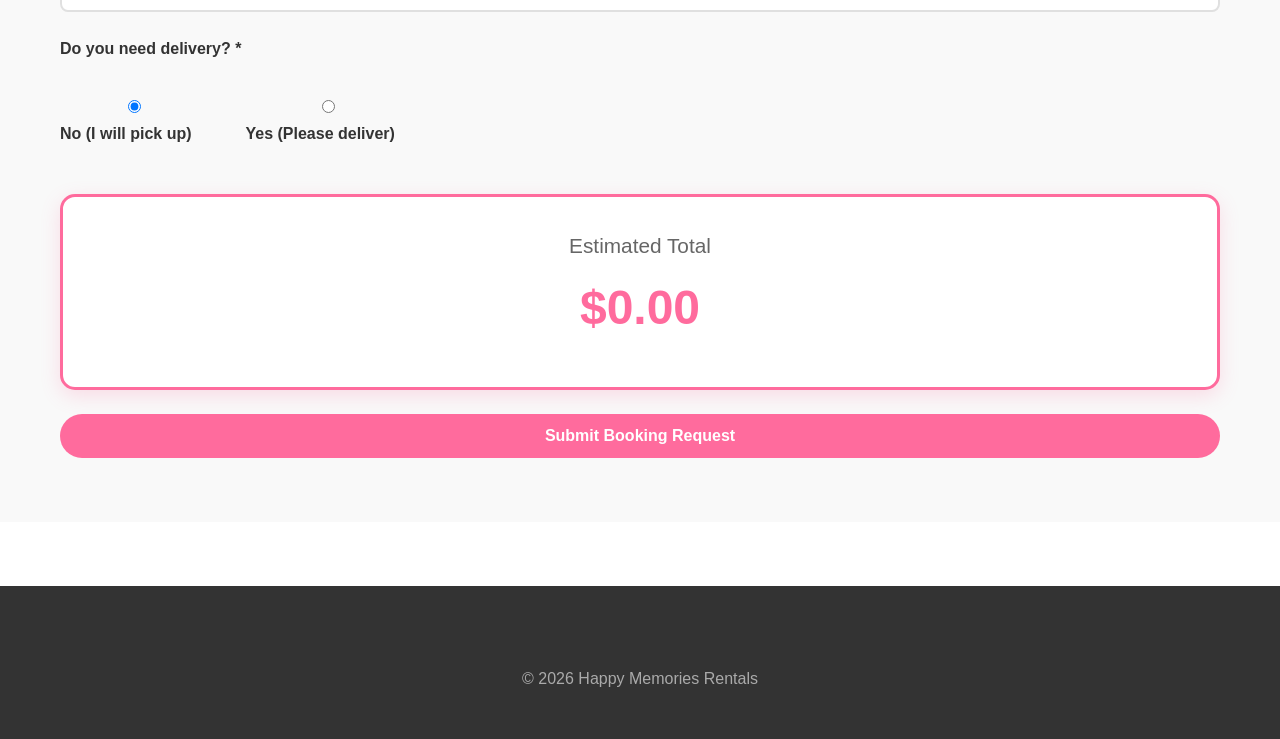
==== commit cd1aee7f: "Made estimate total bigger" ====
--- a/rentals.html
+++ b/rentals.html
@@ -236,10 +236,15 @@
 
     </div>
 
-    <h3 style="text-align:center;margin:2rem 0;">
-        Estimated Total:
-        <span id="finalTotal">$0.00</span>
-    </h3>
+    <div style="background:white;border:3px solid var(--primary-color);border-radius:15px;padding:2rem;margin:2.5rem 0 1.5rem 0;text-align:center;box-shadow:0 6px 20px rgba(255,107,157,0.2);">
+        <h3 style="margin:0 0 0.5rem 0;font-size:1.3rem;color:var(--light-text);font-weight:normal;">Estimated Total</h3>
+        <div style="font-size:3rem;font-weight:bold;color:var(--primary-color);margin:0.5rem 0;">
+            <span id="finalTotal">$0.00</span>
+        </div>
+        <p id="deliveryFeeNotice" style="margin:0.5rem 0 0 0;font-size:1rem;color:#856404;font-weight:600;display:none;">
+            ⚠️ Not including delivery fee
+        </p>
+    </div>
 
     <button type="submit" class="btn btn-secondary" style="width:100%;">
         Submit Booking Request
